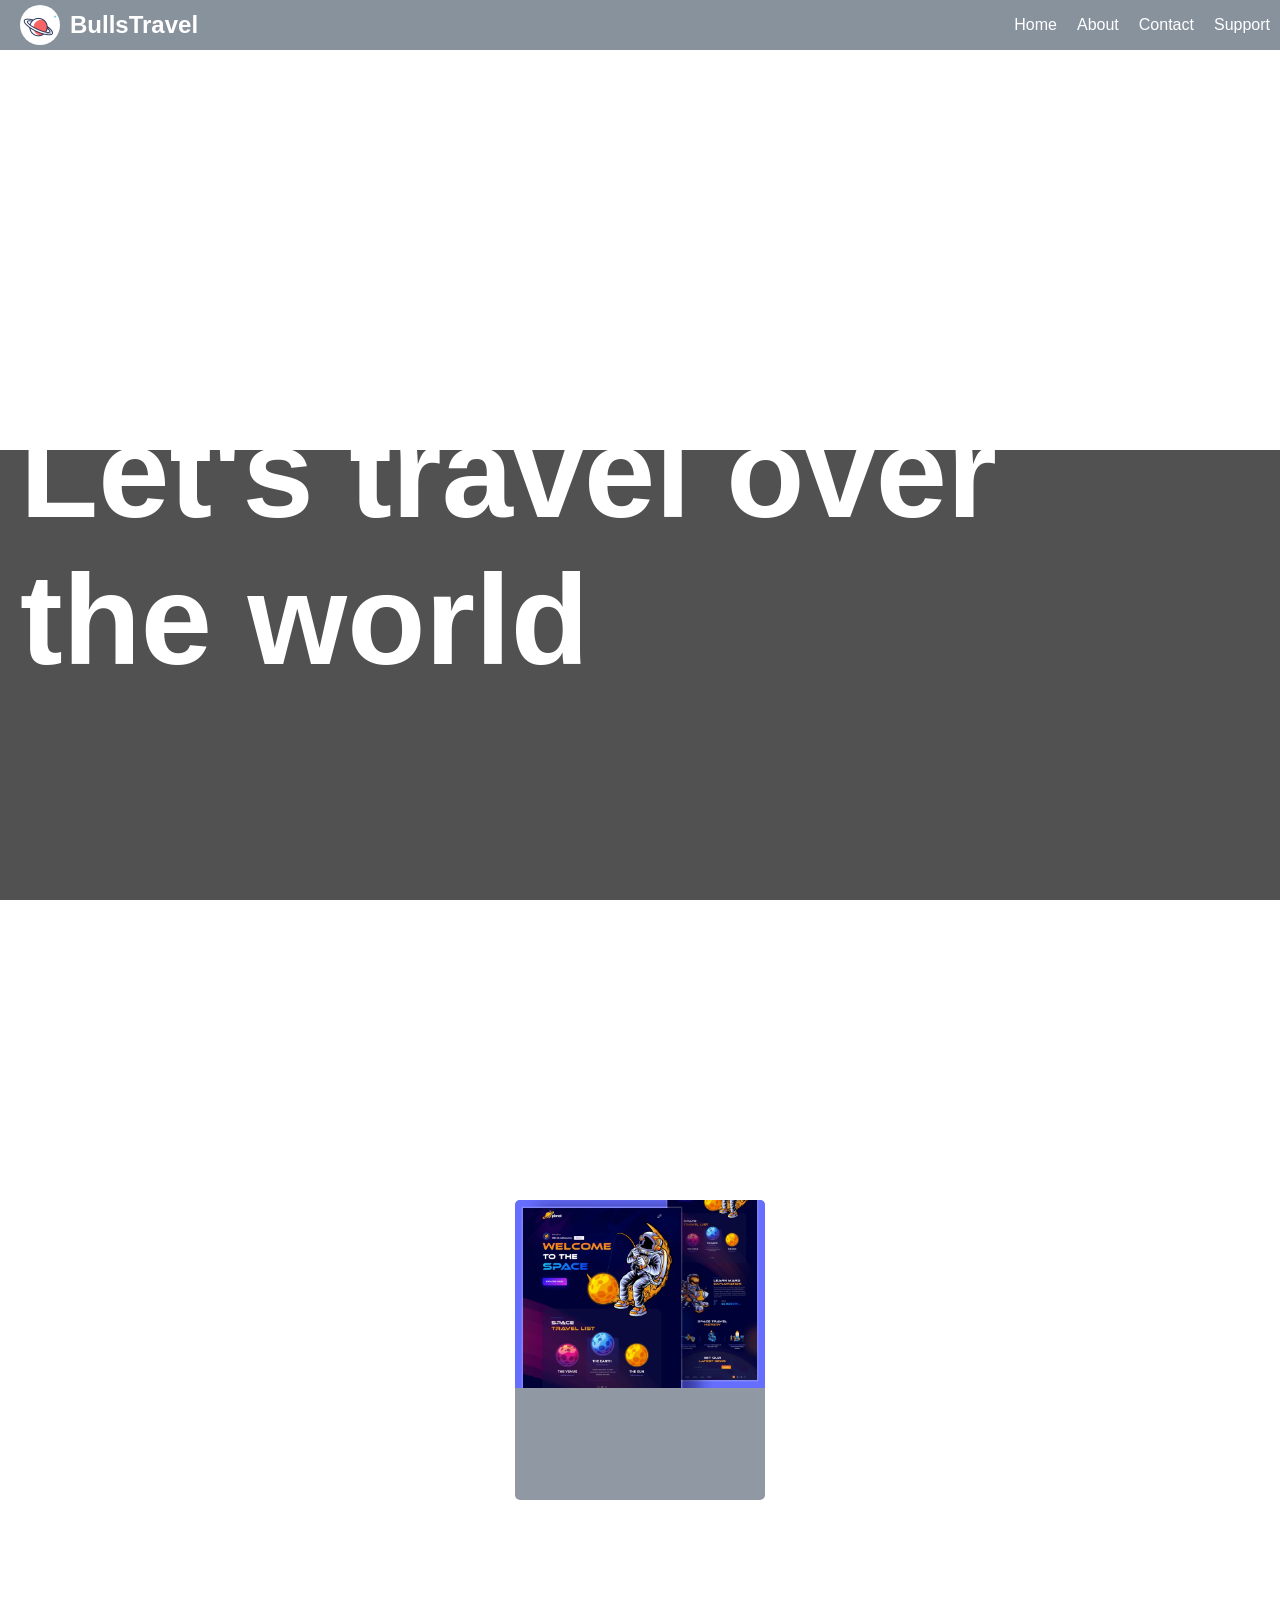
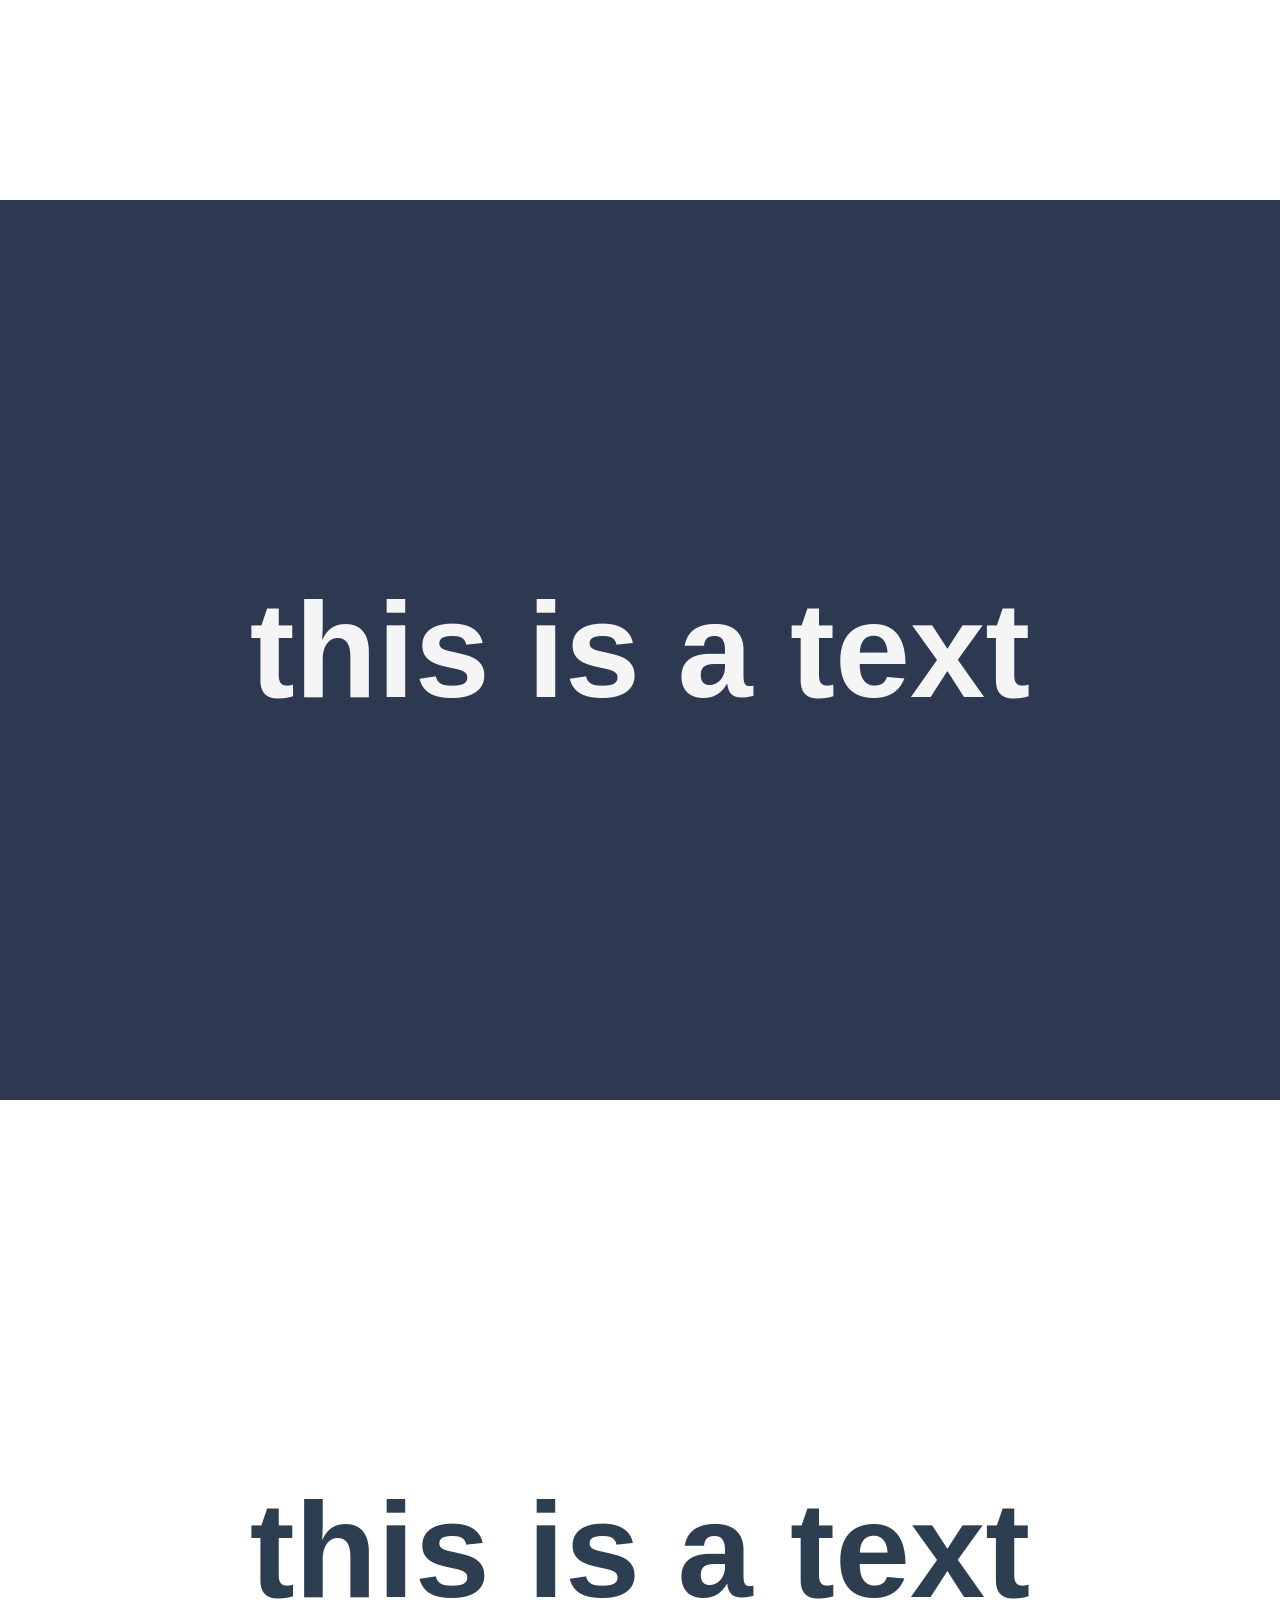
==== index.html @ 379a0e20 "first commit" ====
<!DOCTYPE html>
<html lang="en">
<head>
    <meta charset="UTF-8">
    <meta http-equiv="X-UA-Compatible" content="IE=edge">
    <meta name="viewport" content="width=device-width, initial-scale=1.0">
    <link rel="stylesheet" href="./src/styles/main.css">
    <title>Video background</title>
</head>
<body>
    <div class="transition-cover">
        <div class="block is-first"></div>
        <div class="block is-second"></div>
    </div>
    <header class="header">
        <nav class="navbar">
            <div class="navbar-start">
                <img src="./src/assets/logo.gif" alt="" class="logo">
                <h1 class="navbar-title">BullsTravel</h1>
            </div>
            <div class="navbar-end">
                <a class="navbar-item">Home</a>
                <a class="navbar-item">About</a>
                <a class="navbar-item">Contact</a>
                <a class="navbar-item">Support</a>
                <div class="menu">
                    <img id="toggle-drawer-btn" class="open-drawer-icon" src="./src/assets/menu.png" alt="">
                </div>
            </div>
        </nav>
    </header>
    <div class="drawer">        
        <img id="toggle-drawer-btn" class="close-icon" src="./src/assets/menu.png" alt="">        
        <div class="drawer-menu-items">
            <a class="drawer-item">Home</a>
            <a class="drawer-item">About</a>
            <a class="drawer-item">Contact</a>
            <a class="drawer-item">Support</a>
        </div>
    </div>
    <main class="main">
        <section class="banner">
            <video class="banner-video" loop autoplay muted src="./src/assets/Heart Aerospace _ Electrifying regional air travel_1.mp4"></video>
            <div class="intro">
                <h1 class="intro-title is-1">Let's travel over </h1>
                <h1 class="intro-title is-2">the world</h1>
                <!-- <p>Lorem ipsum dolor sit amet consectetur adipisicing elit. Cum eum velit aut animi labore quasi. Possimus delectus animi recusandae nemo!</p> -->
            </div>
        </section>
        <section class="section is-2">
            <div data-animate="animate" class="card">
                <div class="card-cover"></div>
                <div class="card-image">
                    <img src="./src/assets/image1.webp" alt="">
                </div>
            </div>
        </section>
        <section class="section is-3">
            <h1 class="big-text">
                this is a text
            </h1>
        </section>
        <section class="section is-4">
            <h1 class="big-text">
                this is a text
            </h1>
        </section>
    </main>
    <footer class="footer">
        <video class="footer-video" loop autoplay muted src="./src/assets/Heart Aerospace _ Electrifying regional air travel_1.mp4"></video>
    </footer>
    <script type="module" src="./src/js/app.js"></script>
</body>
</html>
---- src/styles/main.css ----
@import url("./extras.css");
* {
  margin: 0px;
  padding: 0px;
}

* *::-webkit-scrollbar {
  display: none;
}

body {
  font-family: "Segoe UI", Tahoma, Geneva, Verdana, sans-serif;
  -webkit-font-smoothing: antialiased;
  -moz-osx-font-smoothing: grayscale;
  color: #2c3e50;
  scroll-behavior: smooth;
  width: 100vw;
}

.transition-cover {
  z-index: 99999999;
  -webkit-transform: translateX(100vw);
          transform: translateX(100vw);
  position: fixed;
  height: 100vh;
  width: 200vw;
  background-color: #2c3e50;
  -webkit-animation: page-transition 1.5s cubic-bezier(0.5, 0.05, 0.55, 0);
          animation: page-transition 1.5s cubic-bezier(0.5, 0.05, 0.55, 0);
  display: -webkit-box;
  display: -ms-flexbox;
  display: flex;
}

.transition-cover .block {
  width: 50%;
  height: 100%;
}

.transition-cover .block.is-first {
  background-color: #502c4b;
}

.transition-cover .block.is-second {
  background-color: #2c3950;
}

.header {
  width: 100vw;
}

.header .navbar {
  display: -webkit-box;
  display: -ms-flexbox;
  display: flex;
  -webkit-box-pack: justify;
      -ms-flex-pack: justify;
          justify-content: space-between;
  -webkit-box-align: center;
      -ms-flex-align: center;
          align-items: center;
  height: 50px;
  width: 100vw;
  position: fixed;
  background-color: #2c3e508f;
  color: white;
  -webkit-transition: 1s;
  transition: 1s;
  z-index: 9999;
}

.header .navbar.colorised {
  background-color: #2c3e50;
}

.header .navbar .navbar-start {
  display: -webkit-box;
  display: -ms-flexbox;
  display: flex;
  -webkit-box-pack: center;
      -ms-flex-pack: center;
          justify-content: center;
  -webkit-box-align: center;
      -ms-flex-align: center;
          align-items: center;
  padding: 0px 20px;
}

.header .navbar .navbar-start .logo {
  width: 40px;
  height: 40px;
  border-radius: 50%;
}

.header .navbar .navbar-start .navbar-title {
  padding: 0px 10px;
}

.header .navbar .navbar-end {
  display: -webkit-box;
  display: -ms-flexbox;
  display: flex;
}

.header .navbar .navbar-end .navbar-item {
  margin: 0px 10px;
  padding: 5px 0px;
  height: 100%;
  cursor: pointer;
}

.header .navbar .navbar-end .navbar-item:hover {
  border-bottom: 1px solid crimson;
}

.header .navbar .navbar-end .menu .open-drawer-icon {
  width: 30px;
  cursor: pointer;
}

.drawer {
  position: fixed;
  visibility: hidden;
  width: 100vw;
  height: 100vh;
  -webkit-clip-path: circle(0%);
          clip-path: circle(0%);
  -webkit-transform: translateX(-50vw);
          transform: translateX(-50vw);
  background-color: #2c3e50;
  -webkit-transition: all .5s;
  transition: all .5s;
}

.drawer .close-icon {
  position: absolute;
  top: 0;
  right: 0;
  width: 40px;
  cursor: pointer;
}

.drawer .drawer-menu-items {
  display: -webkit-box;
  display: -ms-flexbox;
  display: flex;
  -webkit-box-orient: vertical;
  -webkit-box-direction: normal;
      -ms-flex-direction: column;
          flex-direction: column;
  -webkit-box-pack: center;
      -ms-flex-pack: center;
          justify-content: center;
  -webkit-box-align: center;
      -ms-flex-align: center;
          align-items: center;
  width: 100%;
  height: 100%;
}

.drawer .drawer-menu-items .drawer-item {
  color: white;
  cursor: pointer;
  font-weight: bold;
  font-size: 3rem;
}

.drawer.show {
  -webkit-clip-path: circle(100%);
          clip-path: circle(100%);
  visibility: visible;
  -webkit-transform: translateX(0);
          transform: translateX(0);
}

.main .banner {
  width: 100vw;
  height: 100vh;
  display: -webkit-box;
  display: -ms-flexbox;
  display: flex;
  -webkit-box-pack: start;
      -ms-flex-pack: start;
          justify-content: flex-start;
  -webkit-box-align: center;
      -ms-flex-align: center;
          align-items: center;
  overflow: hidden;
  z-index: 99;
}

.main .banner .banner-video {
  -o-object-fit: cover;
     object-fit: cover;
  height: 100%;
  width: 100%;
  top: 0;
  position: absolute;
  z-index: -6;
}

.main .banner .intro {
  margin-top: 15%;
  padding: 20px;
}

.main .banner .intro h1 {
  font-size: 10vw;
  color: white;
}

.main .banner .intro h1.is-1 {
  -webkit-animation: title-transition 1s ease-in;
          animation: title-transition 1s ease-in;
}

.main .banner .intro h1.is-2 {
  -webkit-animation: title-transition-2 1s ease-in;
          animation: title-transition-2 1s ease-in;
}

@-webkit-keyframes title-transition {
  from {
    -webkit-transform: translateY(200px);
            transform: translateY(200px);
  }
  to {
    -webkit-transform: translateY(0);
            transform: translateY(0);
  }
}

@keyframes title-transition {
  from {
    -webkit-transform: translateY(200px);
            transform: translateY(200px);
  }
  to {
    -webkit-transform: translateY(0);
            transform: translateY(0);
  }
}

@-webkit-keyframes title-transition-2 {
  from {
    -webkit-transform: translateY(350px);
            transform: translateY(350px);
  }
  to {
    -webkit-transform: translateY(0);
            transform: translateY(0);
  }
}

@keyframes title-transition-2 {
  from {
    -webkit-transform: translateY(350px);
            transform: translateY(350px);
  }
  to {
    -webkit-transform: translateY(0);
            transform: translateY(0);
  }
}

.main .section {
  min-height: 100vh;
  width: 100vw;
  background-color: white;
  display: -webkit-box;
  display: -ms-flexbox;
  display: flex;
  -ms-flex-pack: distribute;
      justify-content: space-around;
  -webkit-box-align: center;
      -ms-flex-align: center;
          align-items: center;
}

.main .section.is-2 {
  display: -webkit-box;
  display: -ms-flexbox;
  display: flex;
  -ms-flex-wrap: wrap;
      flex-wrap: wrap;
}

.main .section.is-2 .big-text {
  font-size: 15vh;
}

.main .section.is-2.fixed {
  top: 0;
  position: fixed;
  z-index: -8;
}

.main .section.is-3 {
  background-color: #2c3950;
  z-index: 9;
}

.main .section.is-3 .big-text {
  color: whitesmoke;
  font-size: 15vh;
}

.main .section.is-3.expanded {
  margin-top: 100vh;
}

.main .section.is-4 {
  z-index: 9;
  margin-bottom: 50vh;
}

.main .section.is-4 .big-text {
  font-size: 15vh;
}

.main .section.is-4.expanded {
  margin-top: 100vh;
}

.main .section .big-text {
  font-size: 15vh;
}

.card {
  width: 250px;
  height: 300px;
  overflow-x: hidden;
  background-color: #2c3e50;
  border-radius: 5px;
  position: relative;
  z-index: 8;
  -webkit-transition: 1s;
  transition: 1s;
}

.card .card-cover {
  width: 100%;
  height: 100%;
  background-color: #db4f4f;
  width: 100%;
  position: absolute;
}

.card.animate {
  background-color: #2c3e5086;
}

.card.animate .card-cover {
  height: 0%;
  background-color: #db4f4f;
  position: absolute;
  -webkit-animation: slide-cover 1s cubic-bezier(0.88, 0.05, 0.55, 0);
          animation: slide-cover 1s cubic-bezier(0.88, 0.05, 0.55, 0);
}

.card .card-image img {
  width: 100%;
  height: 100%;
  -o-object-fit: cover;
     object-fit: cover;
}

.footer {
  width: 100vw;
  height: 50vh;
  background-color: #252525cb;
  z-index: -7;
  bottom: 0;
}

.footer.fixed {
  position: fixed;
}

.footer .footer-video {
  position: absolute;
  -o-object-fit: cover;
     object-fit: cover;
  height: 100%;
  width: 100%;
  bottom: 0;
  z-index: -7;
}
/*# sourceMappingURL=main.css.map */
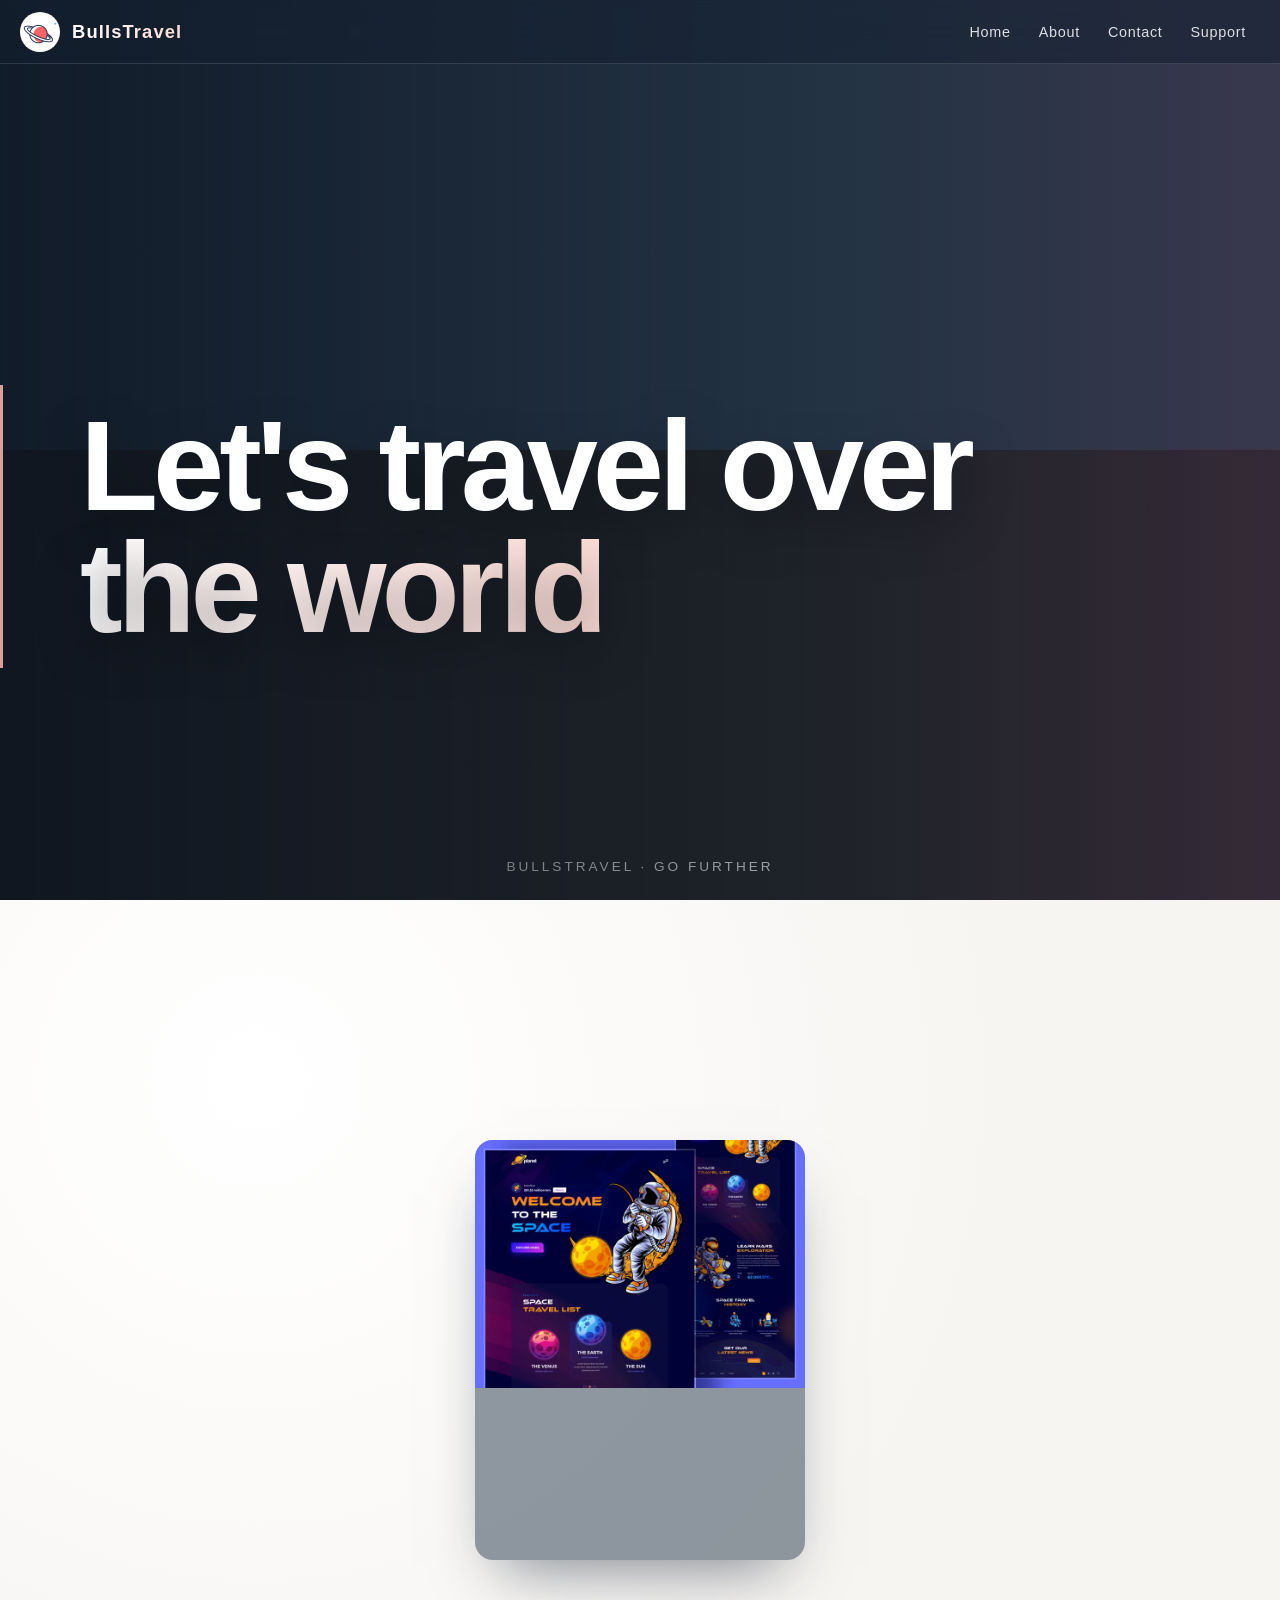
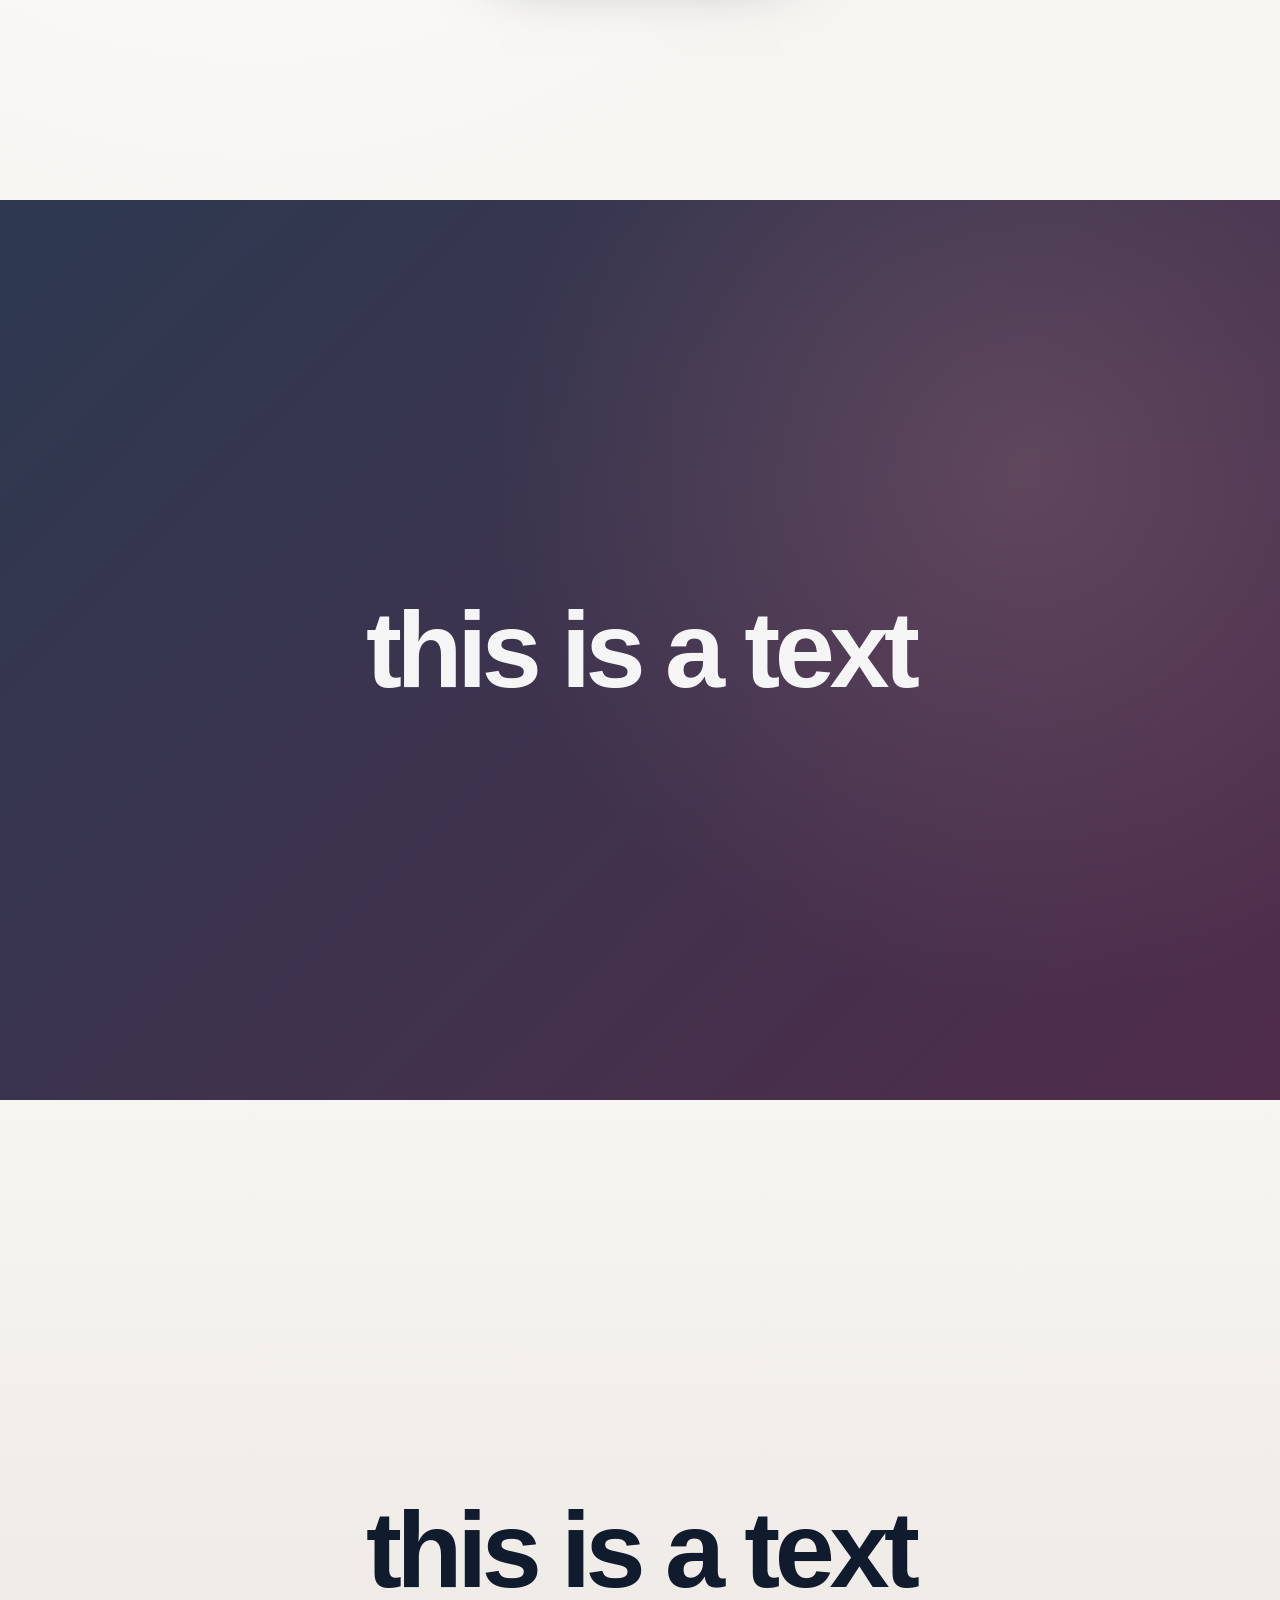
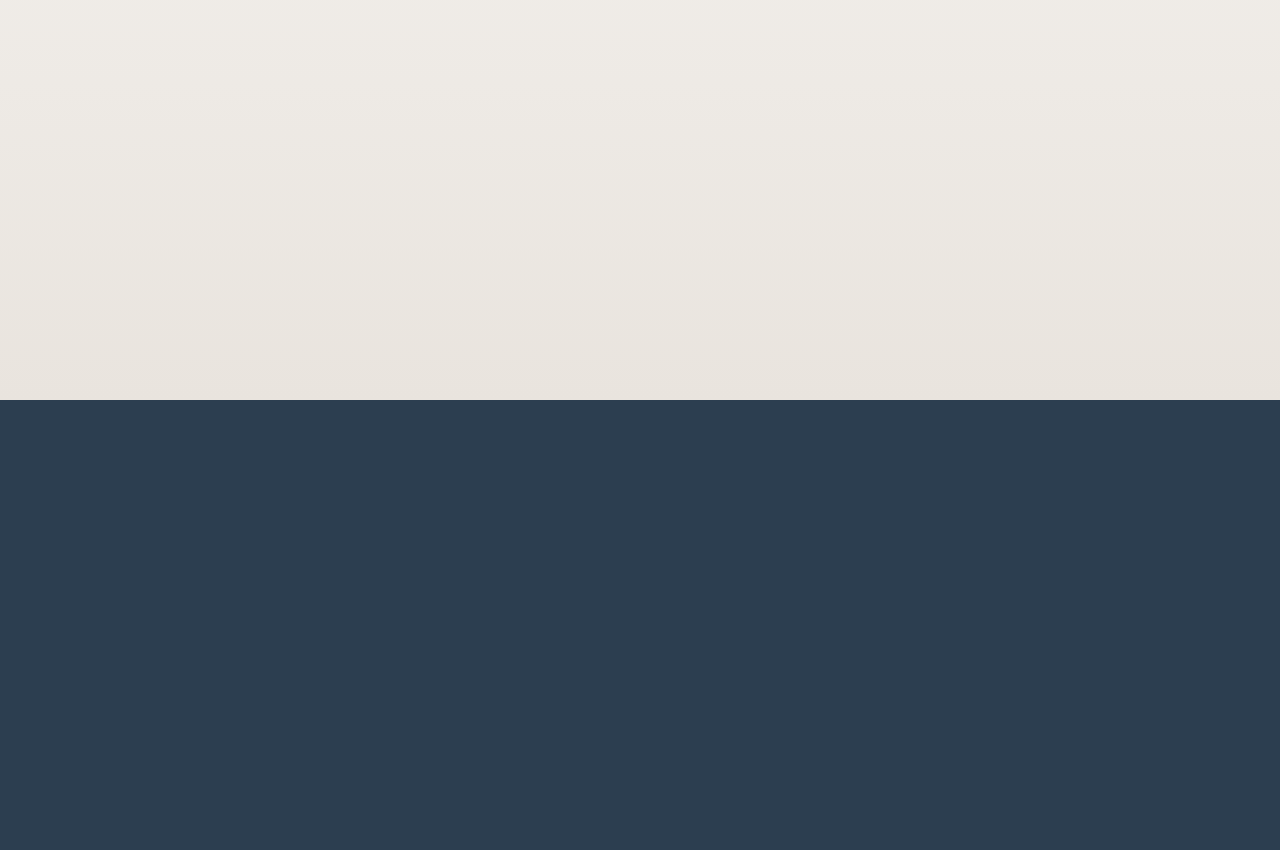
==== commit 95789e28: "DevRelay: Add aesthetic style to the new html file and add reveal animation to t" ====
--- a/index.html
+++ b/index.html
@@ -42,13 +42,13 @@
         <section class="banner">
             <video class="banner-video" loop autoplay muted src="./src/assets/Heart Aerospace _ Electrifying regional air travel_1.mp4"></video>
             <div class="intro">
-                <h1 class="intro-title is-1">Let's travel over </h1>
-                <h1 class="intro-title is-2">the world</h1>
+                <h1 class="intro-title is-1 reveal">Let's travel over </h1>
+                <h1 class="intro-title is-2 reveal">the world</h1>
                 <!-- <p>Lorem ipsum dolor sit amet consectetur adipisicing elit. Cum eum velit aut animi labore quasi. Possimus delectus animi recusandae nemo!</p> -->
             </div>
         </section>
         <section class="section is-2">
-            <div data-animate="animate" class="card">
+            <div data-animate="animate" class="card reveal">
                 <div class="card-cover"></div>
                 <div class="card-image">
                     <img src="./src/assets/image1.webp" alt="">
@@ -56,12 +56,12 @@
             </div>
         </section>
         <section class="section is-3">
-            <h1 class="big-text">
+            <h1 class="big-text reveal from-left">
                 this is a text
             </h1>
         </section>
         <section class="section is-4">
-            <h1 class="big-text">
+            <h1 class="big-text reveal from-left">
                 this is a text
             </h1>
         </section>
--- a/src/styles/main.css
+++ b/src/styles/main.css
@@ -1,7 +1,19 @@
 @import url("./extras.css");
+
+:root {
+  --ink: #101b2d;
+  --navy: #2c3e50;
+  --violet: #502c4b;
+  --slate: #2c3950;
+  --accent: #db4f4f;
+  --paper: #f7f5f2;
+  --ease-out: cubic-bezier(0.22, 0.61, 0.36, 1);
+}
+
 * {
   margin: 0px;
   padding: 0px;
+  box-sizing: border-box;
 }
 
 * *::-webkit-scrollbar {
@@ -12,9 +24,44 @@
   font-family: "Segoe UI", Tahoma, Geneva, Verdana, sans-serif;
   -webkit-font-smoothing: antialiased;
   -moz-osx-font-smoothing: grayscale;
-  color: #2c3e50;
+  color: var(--ink);
+  background-color: var(--navy);
   scroll-behavior: smooth;
   width: 100vw;
+  overflow-x: hidden;
+}
+
+.reveal {
+  opacity: 0;
+  transform: translateY(48px);
+  transition: opacity 0.9s var(--ease-out), transform 0.9s var(--ease-out);
+  transition-delay: var(--reveal-delay, 0ms);
+  will-change: opacity, transform;
+}
+
+.reveal.is-visible {
+  opacity: 1;
+  transform: translateY(0);
+}
+
+.reveal.from-left {
+  transform: translateX(-64px);
+}
+
+.reveal.from-left.is-visible {
+  transform: translateX(0);
+}
+
+.intro-title.is-1 {
+  --reveal-delay: 200ms;
+}
+
+.intro-title.is-2 {
+  --reveal-delay: 420ms;
+}
+
+.section .big-text {
+  --reveal-delay: 120ms;
 }
 
 .transition-cover {
@@ -59,18 +106,22 @@
   -webkit-box-align: center;
       -ms-flex-align: center;
           align-items: center;
-  height: 50px;
+  height: 64px;
   width: 100vw;
   position: fixed;
-  background-color: #2c3e508f;
+  background-color: rgba(20, 31, 48, 0.55);
+  -webkit-backdrop-filter: blur(14px);
+          backdrop-filter: blur(14px);
+  border-bottom: 1px solid rgba(255, 255, 255, 0.12);
   color: white;
-  -webkit-transition: 1s;
-  transition: 1s;
+  -webkit-transition: background-color 0.5s ease, border-color 0.5s ease;
+  transition: background-color 0.5s ease, border-color 0.5s ease;
   z-index: 9999;
 }
 
 .header .navbar.colorised {
-  background-color: #2c3e50;
+  background-color: var(--navy);
+  border-bottom-color: rgba(255, 255, 255, 0.06);
 }
 
 .header .navbar .navbar-start {
@@ -93,24 +144,42 @@
 }
 
 .header .navbar .navbar-start .navbar-title {
-  padding: 0px 10px;
+  padding: 0px 12px;
+  font-size: 1.15rem;
+  font-weight: 700;
+  letter-spacing: 0.06em;
+  background: linear-gradient(90deg, #ffffff, #ffd8d2);
+  -webkit-background-clip: text;
+          background-clip: text;
+  -webkit-text-fill-color: transparent;
 }
 
 .header .navbar .navbar-end {
   display: -webkit-box;
   display: -ms-flexbox;
   display: flex;
+  -webkit-box-align: center;
+      -ms-flex-align: center;
+          align-items: center;
+  height: 100%;
+  padding-right: 20px;
 }
 
 .header .navbar .navbar-end .navbar-item {
-  margin: 0px 10px;
-  padding: 5px 0px;
-  height: 100%;
+  margin: 0px 14px;
+  padding: 6px 0px;
+  height: auto;
+  font-size: 0.9rem;
+  letter-spacing: 0.05em;
+  opacity: 0.85;
   cursor: pointer;
+  -webkit-transition: opacity 0.3s ease, color 0.3s ease;
+  transition: opacity 0.3s ease, color 0.3s ease;
 }
 
 .header .navbar .navbar-end .navbar-item:hover {
-  border-bottom: 1px solid crimson;
+  opacity: 1;
+  color: #ffb7ae;
 }
 
 .header .navbar .navbar-end .menu .open-drawer-icon {
@@ -127,9 +196,9 @@
           clip-path: circle(0%);
   -webkit-transform: translateX(-50vw);
           transform: translateX(-50vw);
-  background-color: #2c3e50;
-  -webkit-transition: all .5s;
-  transition: all .5s;
+  background: linear-gradient(135deg, var(--violet), var(--slate) 60%, var(--navy));
+  -webkit-transition: all .6s var(--ease-out);
+  transition: all .6s var(--ease-out);
 }
 
 .drawer .close-icon {
@@ -159,10 +228,21 @@
 }
 
 .drawer .drawer-menu-items .drawer-item {
+  position: relative;
+  margin: 0.35em 0;
   color: white;
   cursor: pointer;
-  font-weight: bold;
-  font-size: 3rem;
+  font-weight: 700;
+  font-size: clamp(2rem, 7vw, 3.5rem);
+  letter-spacing: 0.04em;
+  -webkit-transition: color 0.3s ease, -webkit-transform 0.3s ease;
+  transition: color 0.3s ease, transform 0.3s ease;
+}
+
+.drawer .drawer-menu-items .drawer-item:hover {
+  color: #ffb7ae;
+  -webkit-transform: translateX(10px);
+          transform: translateX(10px);
 }
 
 .drawer.show {
@@ -189,6 +269,15 @@
   z-index: 99;
 }
 
+.main .banner::before {
+  content: "";
+  position: absolute;
+  inset: 0;
+  z-index: -5;
+  background: linear-gradient(90deg, rgba(10, 18, 30, 0.78), rgba(10, 18, 30, 0.25) 65%, rgba(80, 44, 75, 0.35));
+  pointer-events: none;
+}
+
 .main .banner .banner-video {
   -o-object-fit: cover;
      object-fit: cover;
@@ -197,76 +286,36 @@
   top: 0;
   position: absolute;
   z-index: -6;
+  filter: saturate(0.85) contrast(1.05);
 }
 
 .main .banner .intro {
-  margin-top: 15%;
-  padding: 20px;
+  position: relative;
+  margin-top: 12%;
+  padding: 20px clamp(20px, 6vw, 90px);
+  border-left: 3px solid rgba(255, 183, 174, 0.85);
 }
 
 .main .banner .intro h1 {
-  font-size: 10vw;
+  font-size: clamp(3.5rem, 10vw, 9rem);
+  font-weight: 800;
+  line-height: 0.95;
+  letter-spacing: -0.04em;
   color: white;
-}
-
-.main .banner .intro h1.is-1 {
-  -webkit-animation: title-transition 1s ease-in;
-          animation: title-transition 1s ease-in;
+  text-shadow: 0 18px 50px rgba(0, 0, 0, 0.35);
 }
 
 .main .banner .intro h1.is-2 {
-  -webkit-animation: title-transition-2 1s ease-in;
-          animation: title-transition-2 1s ease-in;
-}
-
-@-webkit-keyframes title-transition {
-  from {
-    -webkit-transform: translateY(200px);
-            transform: translateY(200px);
-  }
-  to {
-    -webkit-transform: translateY(0);
-            transform: translateY(0);
-  }
-}
-
-@keyframes title-transition {
-  from {
-    -webkit-transform: translateY(200px);
-            transform: translateY(200px);
-  }
-  to {
-    -webkit-transform: translateY(0);
-            transform: translateY(0);
-  }
-}
-
-@-webkit-keyframes title-transition-2 {
-  from {
-    -webkit-transform: translateY(350px);
-            transform: translateY(350px);
-  }
-  to {
-    -webkit-transform: translateY(0);
-            transform: translateY(0);
-  }
-}
-
-@keyframes title-transition-2 {
-  from {
-    -webkit-transform: translateY(350px);
-            transform: translateY(350px);
-  }
-  to {
-    -webkit-transform: translateY(0);
-            transform: translateY(0);
-  }
+  background: linear-gradient(90deg, #ffffff, #ffc9bf);
+  -webkit-background-clip: text;
+          background-clip: text;
+  -webkit-text-fill-color: transparent;
 }
 
 .main .section {
   min-height: 100vh;
   width: 100vw;
-  background-color: white;
+  background-color: var(--paper);
   display: -webkit-box;
   display: -ms-flexbox;
   display: flex;
@@ -275,6 +324,7 @@
   -webkit-box-align: center;
       -ms-flex-align: center;
           align-items: center;
+  padding: 80px clamp(20px, 8vw, 120px);
 }
 
 .main .section.is-2 {
@@ -283,10 +333,8 @@
   display: flex;
   -ms-flex-wrap: wrap;
       flex-wrap: wrap;
-}
-
-.main .section.is-2 .big-text {
-  font-size: 15vh;
+  gap: clamp(24px, 6vw, 80px);
+  background: radial-gradient(circle at 20% 20%, #ffffff, var(--paper) 60%);
 }
 
 .main .section.is-2.fixed {
@@ -296,13 +344,10 @@
 }
 
 .main .section.is-3 {
-  background-color: #2c3950;
+  background: linear-gradient(135deg, var(--slate), var(--violet));
   z-index: 9;
-}
-
-.main .section.is-3 .big-text {
-  color: whitesmoke;
-  font-size: 15vh;
+  background-image: radial-gradient(circle at 80% 30%, rgba(255, 183, 174, 0.16), transparent 45%),
+    linear-gradient(135deg, var(--slate), var(--violet));
 }
 
 .main .section.is-3.expanded {
@@ -312,10 +357,7 @@
 .main .section.is-4 {
   z-index: 9;
   margin-bottom: 50vh;
-}
-
-.main .section.is-4 .big-text {
-  font-size: 15vh;
+  background: linear-gradient(180deg, var(--paper), #e9e4de);
 }
 
 .main .section.is-4.expanded {
@@ -323,27 +365,45 @@
 }
 
 .main .section .big-text {
-  font-size: 15vh;
+  max-width: 16ch;
+  font-size: clamp(3rem, 12vh, 10rem);
+  font-weight: 800;
+  line-height: 0.95;
+  letter-spacing: -0.05em;
+  text-wrap: balance;
+}
+
+.main .section.is-3 .big-text {
+  color: whitesmoke;
 }
 
 .card {
-  width: 250px;
-  height: 300px;
-  overflow-x: hidden;
-  background-color: #2c3e50;
-  border-radius: 5px;
+  width: clamp(240px, 26vw, 330px);
+  height: clamp(300px, 34vw, 420px);
+  overflow: hidden;
+  background-color: var(--navy);
+  border-radius: 18px;
   position: relative;
   z-index: 8;
-  -webkit-transition: 1s;
-  transition: 1s;
+  box-shadow: 0 30px 60px -25px rgba(16, 27, 45, 0.55);
+  transition: opacity 0.9s var(--ease-out), transform 0.9s var(--ease-out),
+    box-shadow 0.4s ease;
+}
+
+.card.reveal {
+  transition-delay: var(--reveal-delay, 0ms);
+}
+
+.card:hover {
+  box-shadow: 0 40px 70px -25px rgba(16, 27, 45, 0.7);
 }
 
 .card .card-cover {
   width: 100%;
   height: 100%;
-  background-color: #db4f4f;
-  width: 100%;
-  position: absolute;
+  background: linear-gradient(160deg, var(--accent), var(--violet));
+  position: absolute;
+  z-index: 2;
 }
 
 .card.animate {
@@ -352,7 +412,6 @@
 
 .card.animate .card-cover {
   height: 0%;
-  background-color: #db4f4f;
   position: absolute;
   -webkit-animation: slide-cover 1s cubic-bezier(0.88, 0.05, 0.55, 0);
           animation: slide-cover 1s cubic-bezier(0.88, 0.05, 0.55, 0);
@@ -363,6 +422,13 @@
   height: 100%;
   -o-object-fit: cover;
      object-fit: cover;
+  -webkit-transition: -webkit-transform 0.8s var(--ease-out);
+          transition: transform 0.8s var(--ease-out);
+}
+
+.card:hover .card-image img {
+  -webkit-transform: scale(1.06);
+          transform: scale(1.06);
 }
 
 .footer {
@@ -371,10 +437,30 @@
   background-color: #252525cb;
   z-index: -7;
   bottom: 0;
+  display: -webkit-box;
+  display: -ms-flexbox;
+  display: flex;
+  -webkit-box-align: end;
+      -ms-flex-align: end;
+          align-items: flex-end;
+  -webkit-box-pack: center;
+      -ms-flex-pack: center;
+          justify-content: center;
 }
 
 .footer.fixed {
   position: fixed;
+}
+
+.footer::after {
+  content: "BullsTravel · Go further";
+  position: relative;
+  z-index: 1;
+  padding-bottom: 26px;
+  color: rgba(255, 255, 255, 0.82);
+  font-size: 0.85rem;
+  letter-spacing: 0.22em;
+  text-transform: uppercase;
 }
 
 .footer .footer-video {
@@ -385,5 +471,6 @@
   width: 100%;
   bottom: 0;
   z-index: -7;
+  filter: brightness(0.55) saturate(0.7);
 }
 /*# sourceMappingURL=main.css.map */
